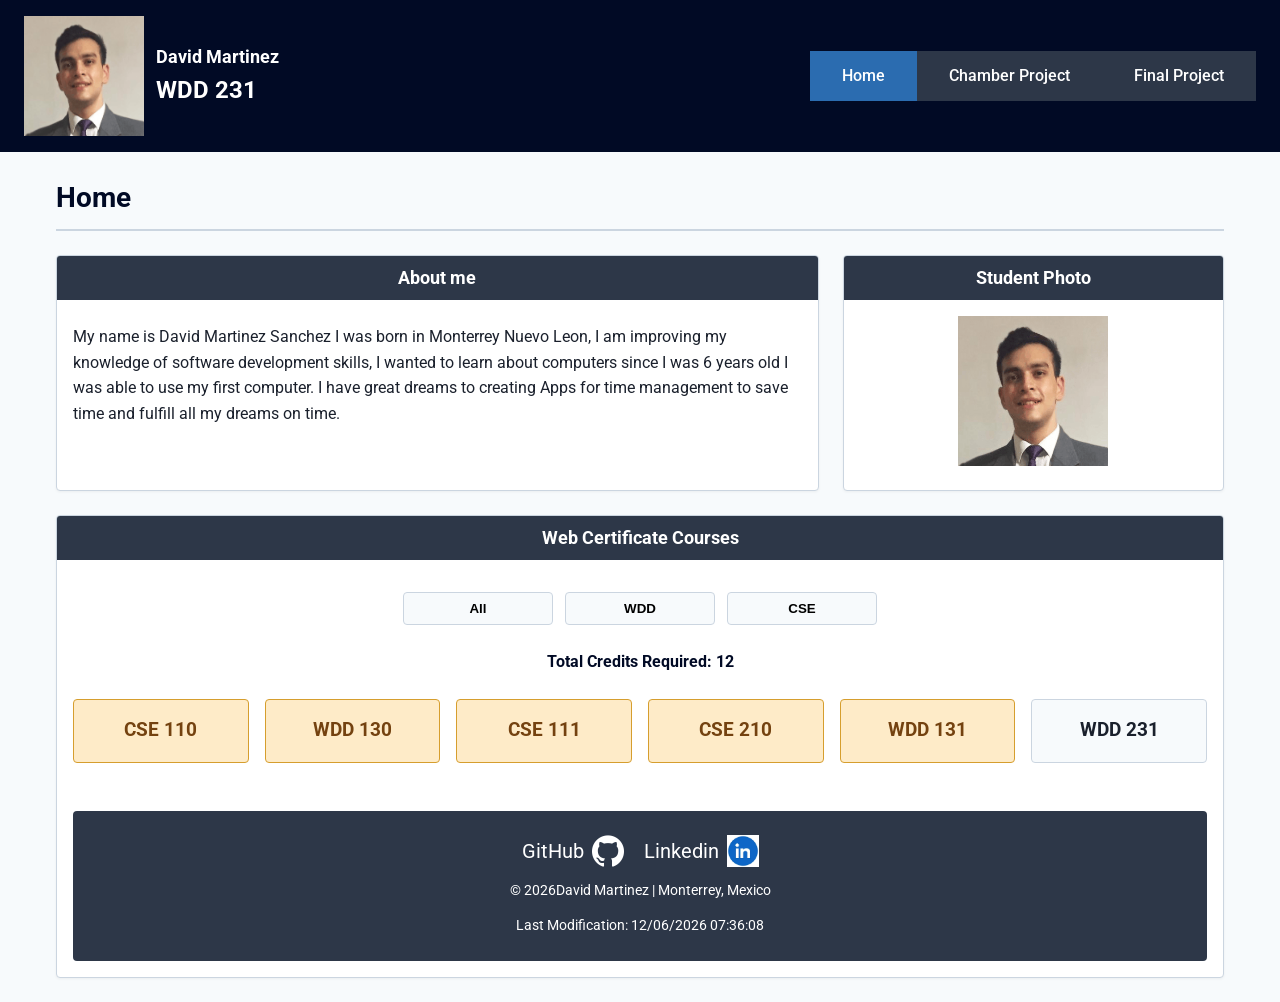
==== index.html @ fc83fae3 "assigment w1" ====
<!DOCTYPE html>
<html lang="en">
<head>
    <meta charset="UTF-8">
    <meta name="viewport" content="width=device-width, initial-scale=1.0">
    <meta name="author" content="David Martinez">
    <meta name="description" content="wdd231 Home page assigment David Martinez">
    
    <title>WDD231 Home Page David Martinez</title>


    <link rel="preconnect" href="https://fonts.googleapis.com">
    <link rel="preconnect" href="https://fonts.gstatic.com" crossorigin>
    <link href="https://fonts.googleapis.com/css2?family=Montserrat:ital,wght@0,100..900;1,100..900&family=Roboto:ital,wght@0,100..900;1,100..900&family=Sora:wght@100..800&display=swap" rel="stylesheet">
    <link rel="stylesheet" href="styles/base.css">
    <link rel="stylesheet" href="styles/small-view.css">

    <script src="scripts/getdate.js" defer></script>
    <script src="scripts/courses.js" defer></script>
</head>

<body>
    <header>
        <div>
            <img src="images/profile.png" alt="Profile picture" width="120" height="120">
            <h1><span>David Martinez</span>WDD 231</h1>
        </div>
        <button id="menu" aria-label="Toggle Menu">☰</button>
        <nav class="nav-bar">
            <ul>
                <li><a href="#" class="active">Home</a></li>
                <li><a href="chamber.html">Chamber Project</a></li>
                <li><a href="#">Final Project</a></li>
            </ul>
        </nav>
    </header>

    <main>
        <h1>Home</h1>
        <section>
            <h2>About me</h2>
            <div class="bio-content">
                <p>My name is David Martinez Sanchez I was born in Monterrey Nuevo Leon, I am  improving my knowledge of software development skills, I wanted to learn about computers since I was 6 years old I was able to use my first computer. I have great dreams to creating Apps for time management to save time and fulfill all my dreams on time.  </p>
            </div>  

        </section>

        <section>
            <h2>Student Photo</h2>
            <img src="images/profile.png" alt="profile picture" width="150" height="150">
        </section>

        <section class="certificates">
            <h2>Web Certificate Courses</h2>
            <div class="filter-buttons">
                <button id="all">All</button>
                <button id="wdd">WDD</button>
                <button id="CSE">CSE</button>
            </div>
            <p id="totalCredits">Total Credits Required: 0</p>
            <div id="courses"></div>



            <footer>
                <div class="social-media">
                    <a href="https://github.com/Danriuk99?tab=repositories" target="_blank">GitHub
                        <img src="images/github.webp" alt="github logo">
                    </a>
                    <a href="https://www.linkedin.com/feed/" target="_blank">Linkedin
                        <img src="images/linkedin.webp" alt="linkedin logo">
                    </a>
                </div>
                <p>&copy; <span id="currentyear"></span>David Martinez | Monterrey, Mexico</p>
                <p id="lastModified"></p>


            </footer>
        </section>

    </main>
    
</body>
</html>
---- styles/base.css ----
:root {
  --primary-color: #010a25;
  --secondary-color: #2d3748;
  --accent-color: #2b6cb0;
  --completed-color: #d69e2e;
  --bg-color: #f7fafc;
  --card-bg: #ffffff;
  --text-color: #1a202c;
  --border-color: #cbd5e0;
  --font-family: 'Roboto', system-ui, -apple-system, sans-serif;
}

* {
  box-sizing: border-box;
  margin: 0;
  padding: 0;
}

body {
  font-family: var(--font-family);
  background-color: var(--bg-color);
  color: var(--text-color);
  line-height: 1.6;
}

header {
  background-color: var(--primary-color);
  color: #ffffff;
  padding: 1rem 1.5rem;
  display: flex;
  align-items: center;
  justify-content: space-between;
}

header div {
  display: flex;
  align-items: center;
  gap: 0.75rem;
}

header h1 {
  font-size: 1.5rem;
  font-weight: 700;
  display: flex;
  flex-direction: column;
}

header h1 span {
  font-size: 1.1rem;
}

#menu {
  background: none;
  border: none;
  color: #ffffff;
  font-size: 1.75rem;
  cursor: pointer;
  padding: 0.25rem 0.5rem;
}

nav {
  background-color: var(--secondary-color);
}

nav ul {
  list-style: none;
  display: flex;
  flex-direction: column;
}

nav a {
  display: block;
  color: #ffffff;
  text-decoration: none;
  padding: 0.75rem 1.5rem;
  font-weight: 500;
  transition: background-color 0.2s ease;
}

nav a:hover,
nav a.active {
  background-color: var(--accent-color);
}

main {
  max-width: 1200px;
  margin: 1.5rem auto;
  padding: 0 1rem;
  display: flex;
  flex-direction: column;
  gap: 1.5rem;
}

main > h1 {
  font-size: 1.75rem;
  color: var(--primary-color);
  border-bottom: 2px solid var(--border-color);
  padding-bottom: 0.5rem;
}

section {
  background-color: var(--card-bg);
  border: 1px solid var(--border-color);
  border-radius: 4px;
  overflow: hidden;
  box-shadow: 0 1px 3px rgba(0, 0, 0, 0.05);
  padding: 1rem;
}

section h2 {
  background-color: var(--secondary-color);
  color: #ffffff;
  font-size: 1.1rem;
  text-align: center;
  padding: 0.5rem 1rem;
  margin: -1rem -1rem 1rem -1rem;
}

.bio-content p {
  padding: 0.5rem 0;
}

.filter-buttons {
  display: flex;
  justify-content: center;
  gap: 0.75rem;
  padding: 1rem 0;
  flex-wrap: wrap;
}

.filter-buttons button {
  flex: 1;
  min-width: 80px;
  max-width: 150px;
  padding: 0.5rem 1rem;
  background-color: var(--bg-color);
  border: 1px solid var(--border-color);
  border-radius: 4px;
  font-weight: 600;
  cursor: pointer;
  transition: all 0.2s ease;
}

.filter-buttons button:hover,
.filter-buttons button.active {
  background-color: var(--accent-color);
  color: #ffffff;
  border-color: var(--accent-color);
}

#totalCredits {
  text-align: center;
  font-weight: bold;
  padding: 0.5rem 1rem;
  color: var(--primary-color);
}

#courses {
  display: grid;
  grid-template-columns: repeat(auto-fit, minmax(140px, 1fr));
  gap: 1rem;
  padding: 1rem 0;
}

.course-card {
  background-color: var(--bg-color);
  border: 1px solid var(--border-color);
  border-radius: 4px;
  padding: 1rem;
  text-align: center;
  font-weight: 600;
}

.course-card.completed {
  background-color: #feebc8;
  border-color: var(--completed-color);
  color: #744210;
}

footer {
  background-color: var(--secondary-color);
  color: #ffffff;
  text-align: center;
  padding: 1.5rem 1rem;
  margin-top: 2rem;
  display: flex;
  flex-direction: column;
  gap: 0.75rem;
  align-items: center;
  border-radius: 4px;
}

.social-media {
  display: flex;
  gap: 1.25rem;
  justify-content: center;
  align-items: center;
}

.social-media a {
  color: #ffffff;
  text-decoration: none;
  font-size: 1.25rem;
  transition: opacity 0.2s ease;
  display: inline-flex;
  align-items: center;
  gap: 0.5rem;
}

.social-media img {
  width: 32px;
  height: 32px;
  object-fit: contain;
  transition: transform 0.2s ease;
}

.social-media a:hover {
  opacity: 0.8;
}

footer p {
  font-size: 0.9rem;
}
---- styles/small-view.css ----
@media screen and (min-width: 768px) {
  #menu {
    display: none;
  }

@media screen and (max-width: 767px) {
  .nav-bar {
    display: none; 
  }
  .nav-bar.open {
    display: block;
    }
}

  nav ul {
    flex-direction: row;
    justify-content: flex-start;
  }

  nav a {
    padding: 0.75rem 2rem;
  }

  main {
    display: grid;
    grid-template-columns: 2fr 1fr;
    grid-template-areas:
      "title title"
      "about photo"
      "certificates certificates";
    gap: 1.5rem;
  }

  main > h1 {
    grid-area: title;
  }

  main section:nth-of-type(1) {
    grid-area: about;
  }

  main section:nth-of-type(2) {
    grid-area: photo;
    text-align: center;
  }

  main section:nth-of-type(2) img {
    margin: 0.5rem auto;
    display: block;
  }

  main section:nth-of-type(3) {
    grid-area: certificates;
  }
}
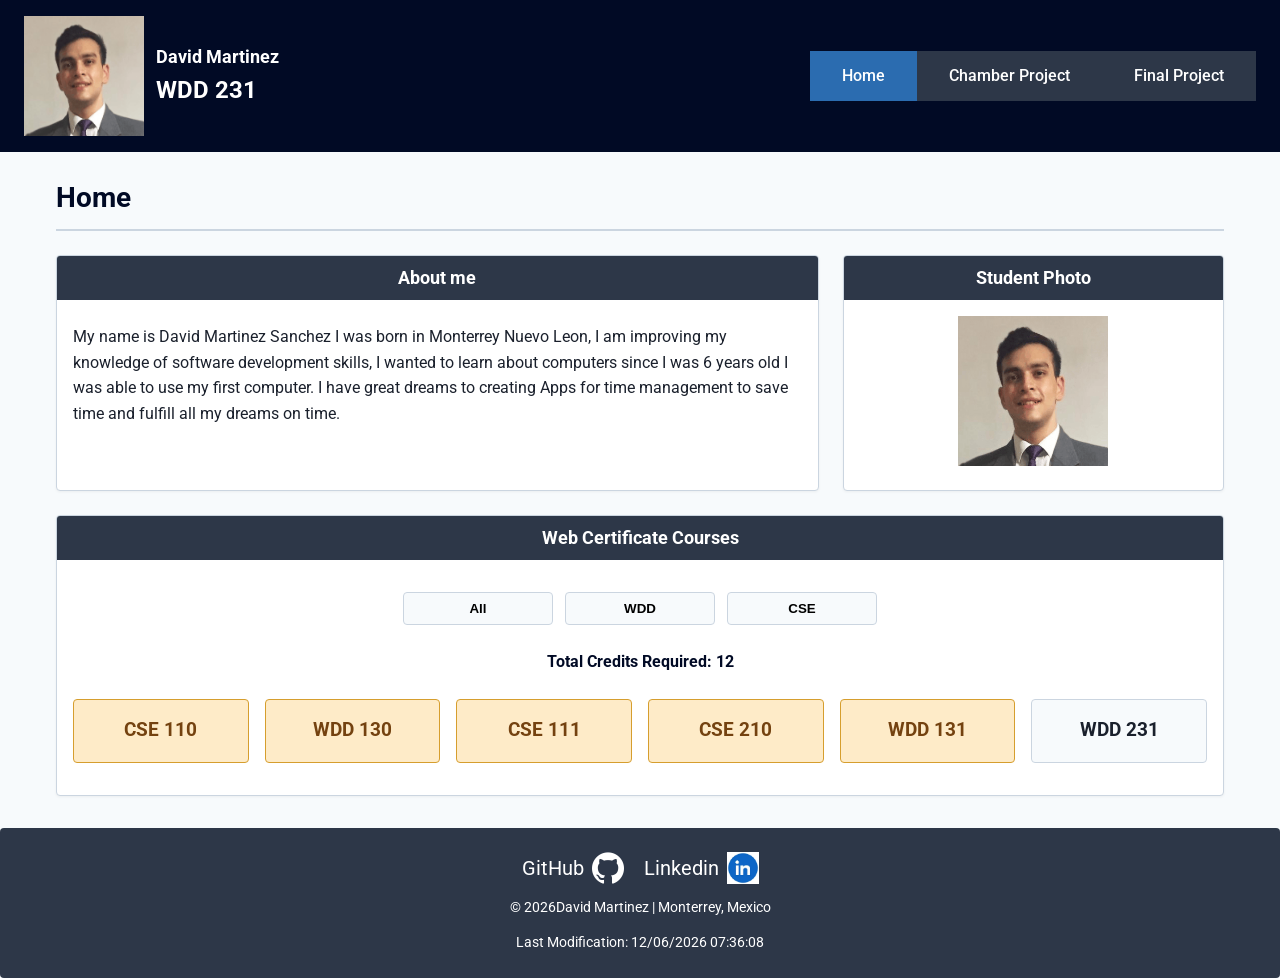
==== commit f2f5e47c: "Week1" ====
--- a/index.html
+++ b/index.html
@@ -4,7 +4,7 @@
     <meta charset="UTF-8">
     <meta name="viewport" content="width=device-width, initial-scale=1.0">
     <meta name="author" content="David Martinez">
-    <meta name="description" content="wdd231 Home page assigment David Martinez">
+    <meta name="description" content="wdd231 course - Home page assigment David Martinez Sanchez .">
     
     <title>WDD231 Home Page David Martinez</title>
 
@@ -59,6 +59,10 @@
             </div>
             <p id="totalCredits">Total Credits Required: 0</p>
             <div id="courses"></div>
+        </section>
+            
+
+        </main>
 
 
 
@@ -76,9 +80,9 @@
 
 
             </footer>
-        </section>
+        
 
-    </main>
+    
     
 </body>
 </html>
